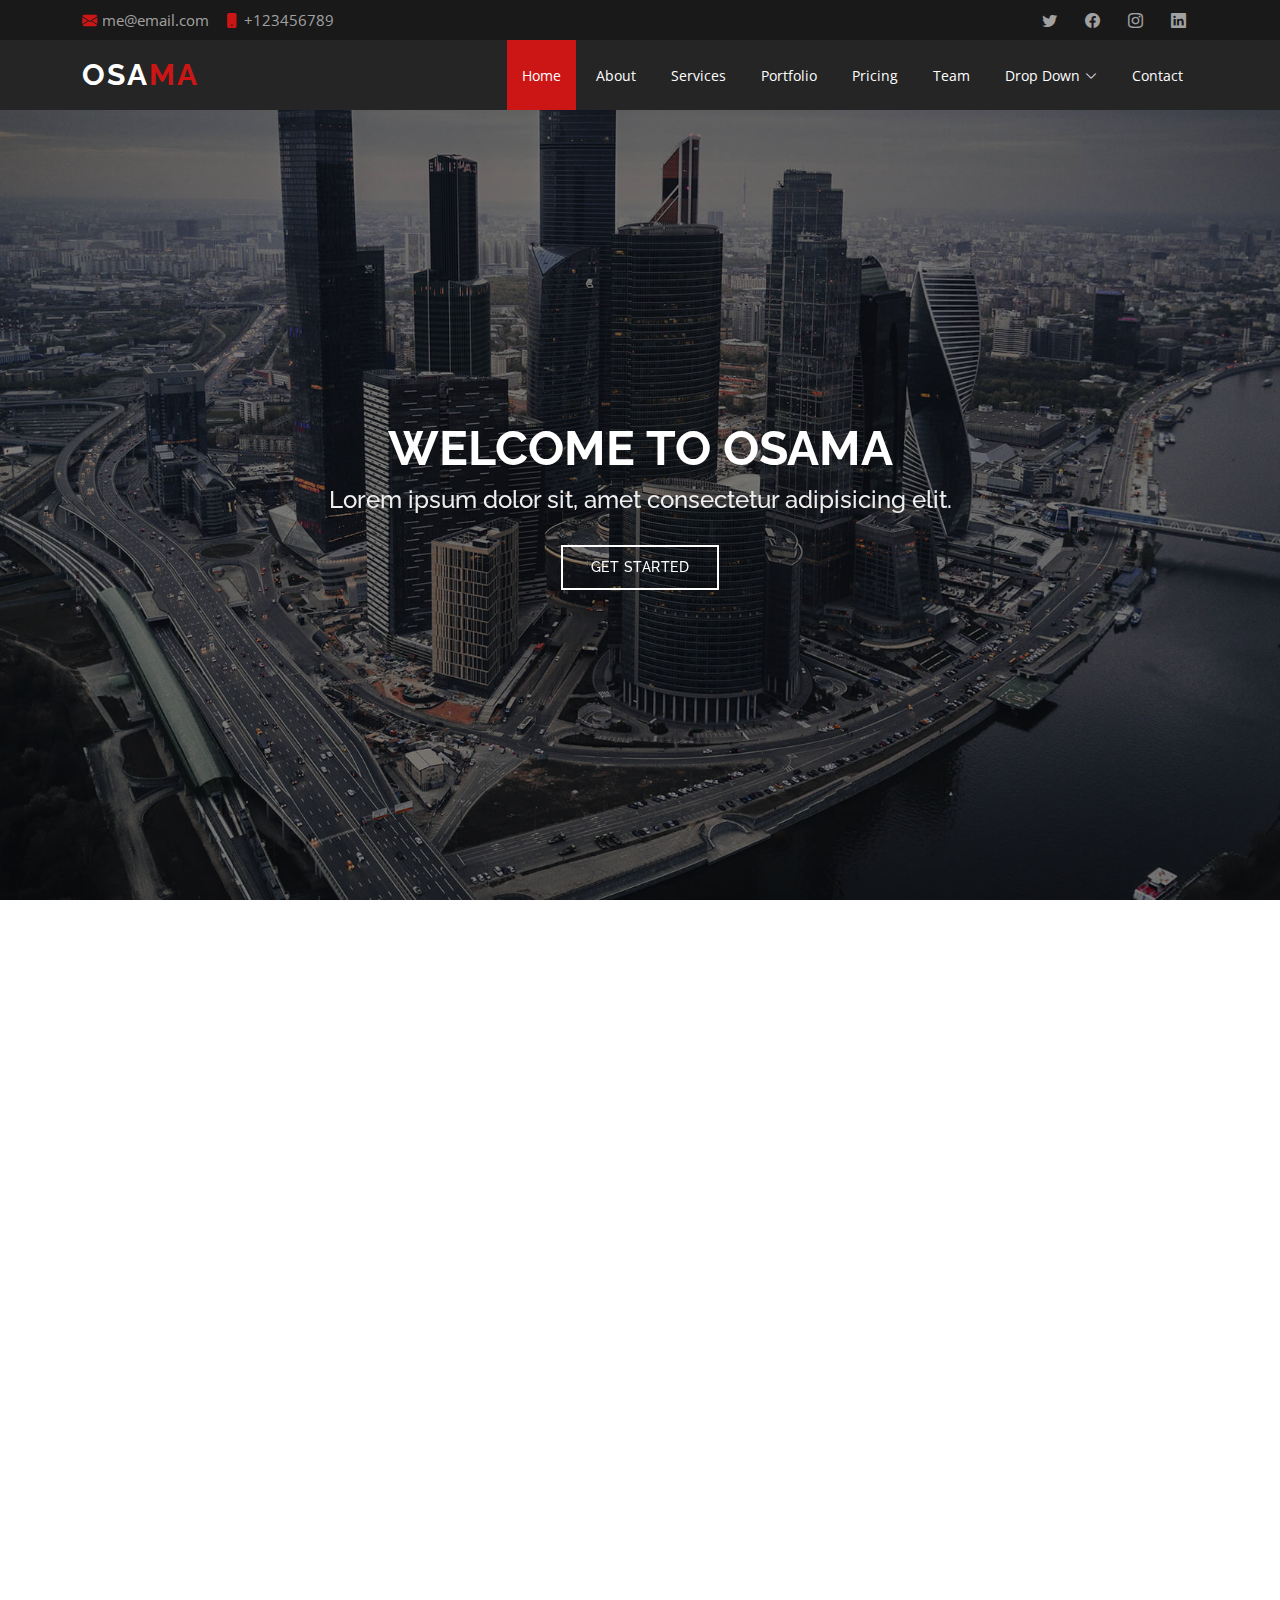
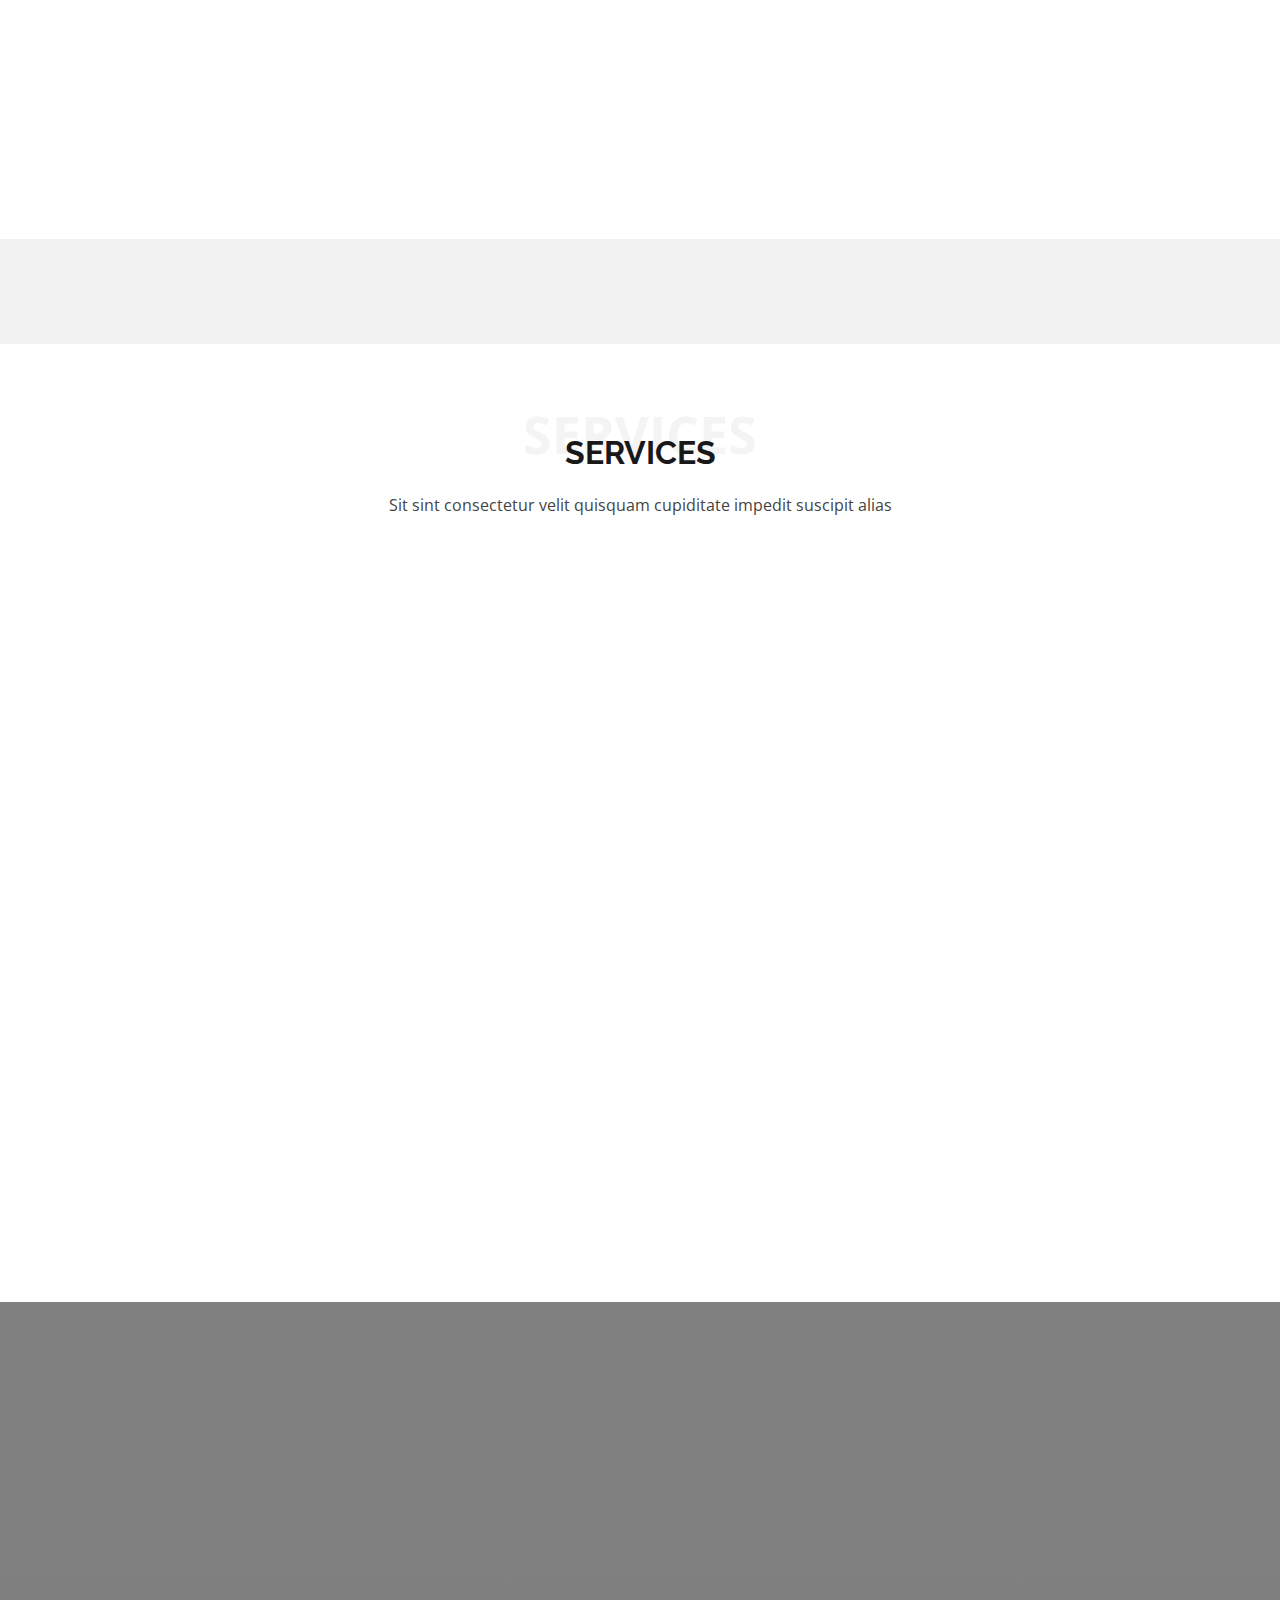
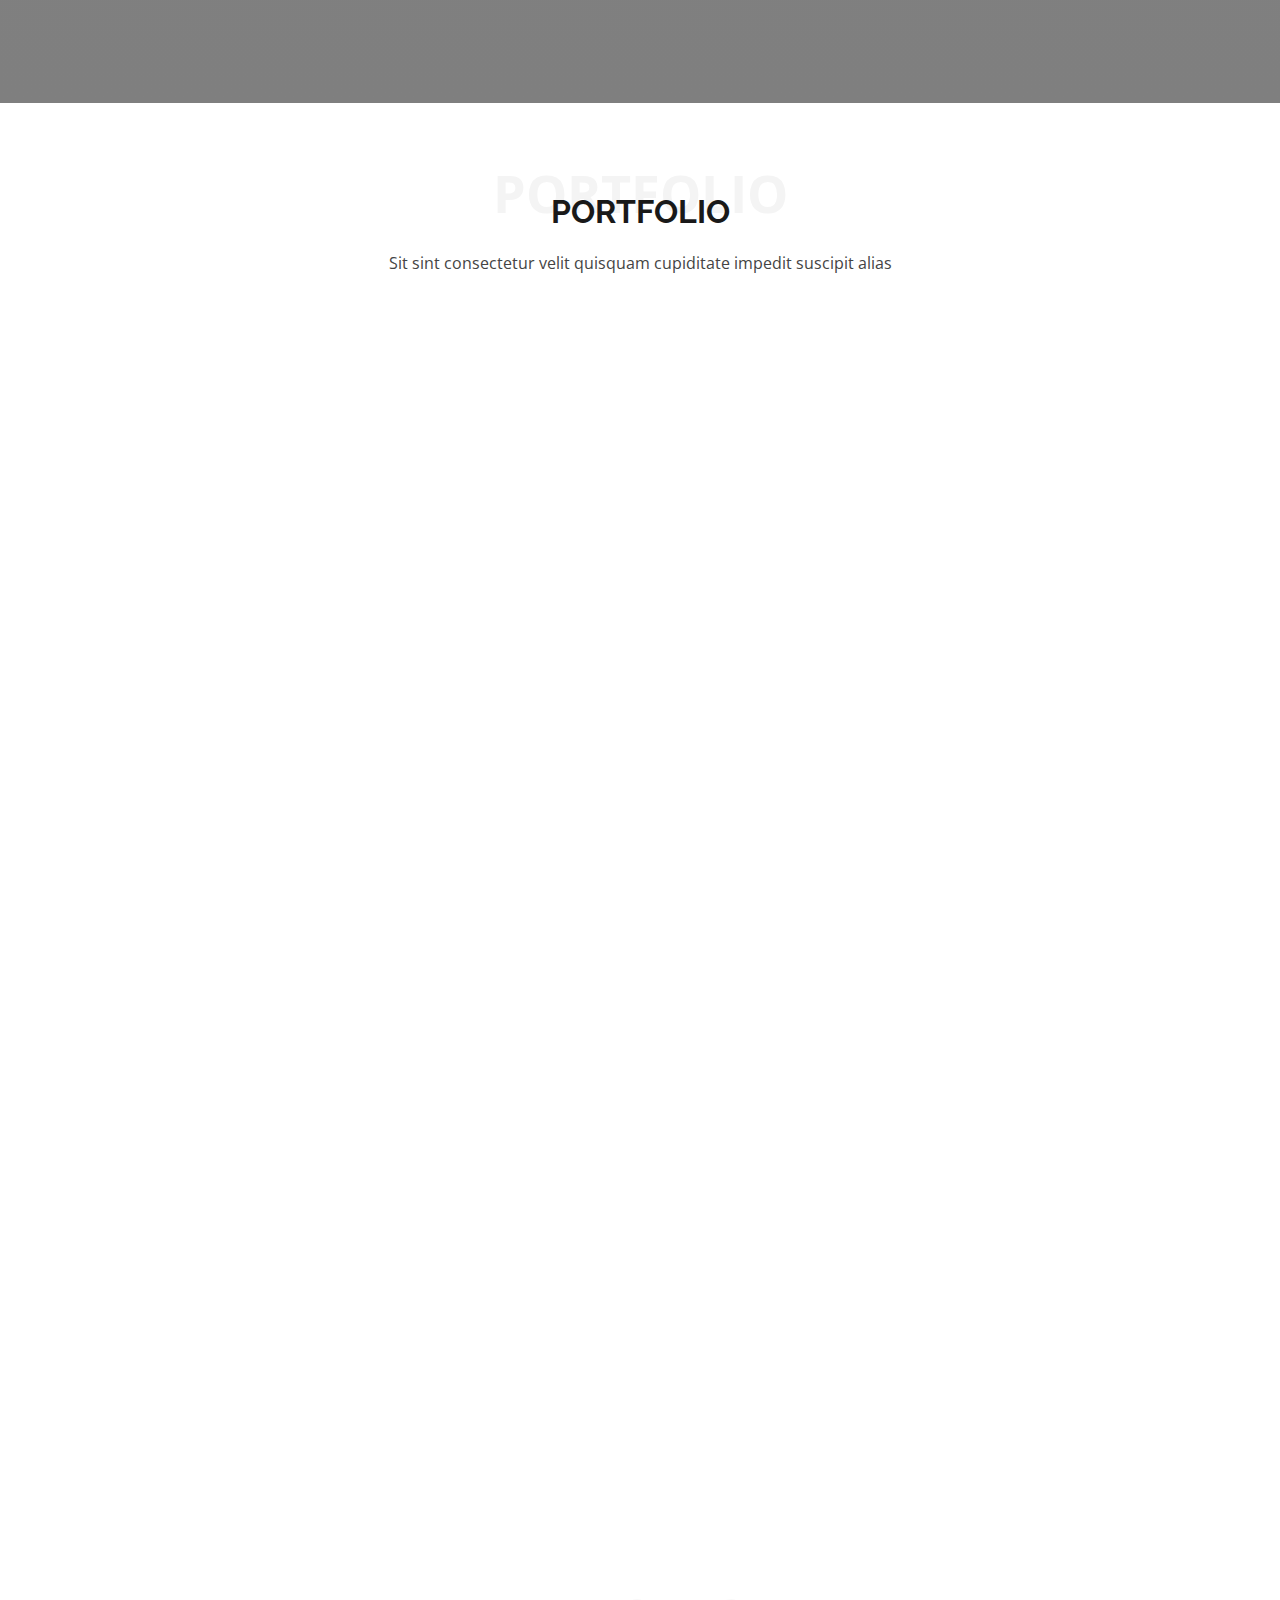
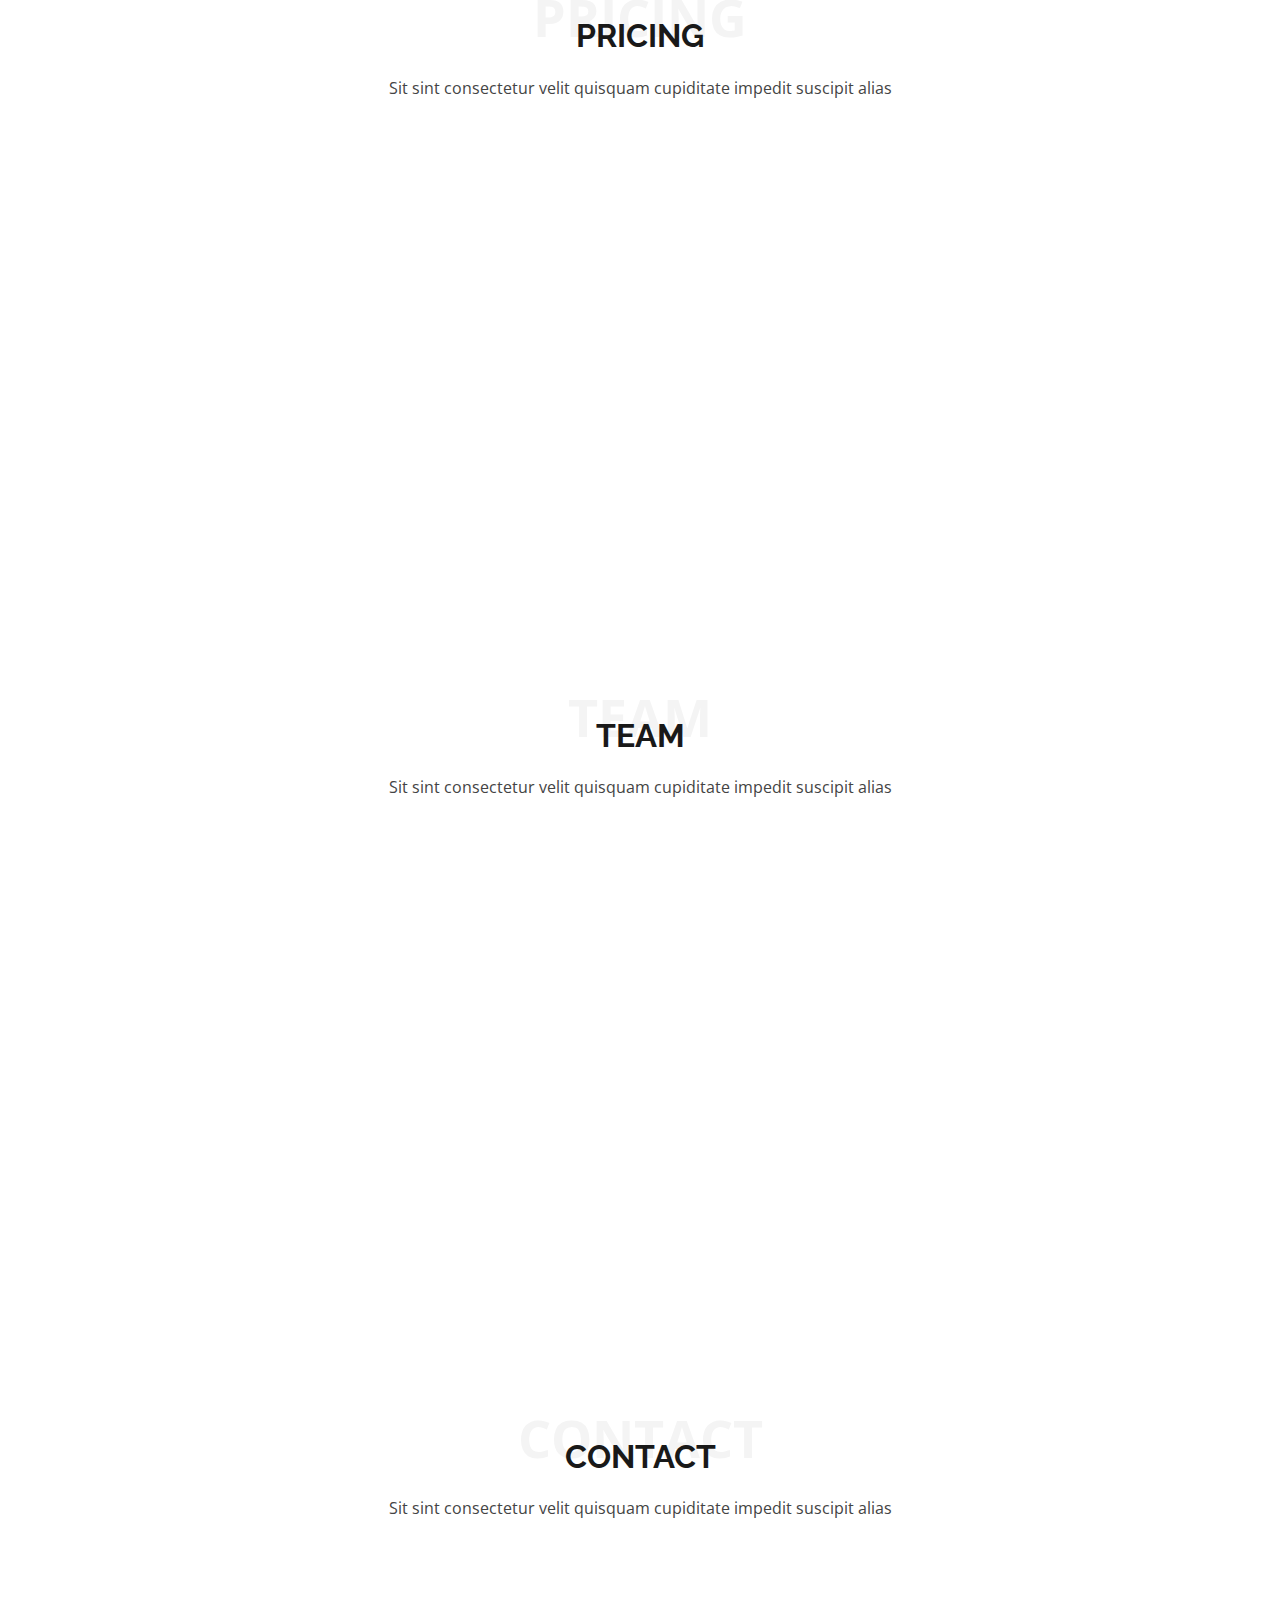
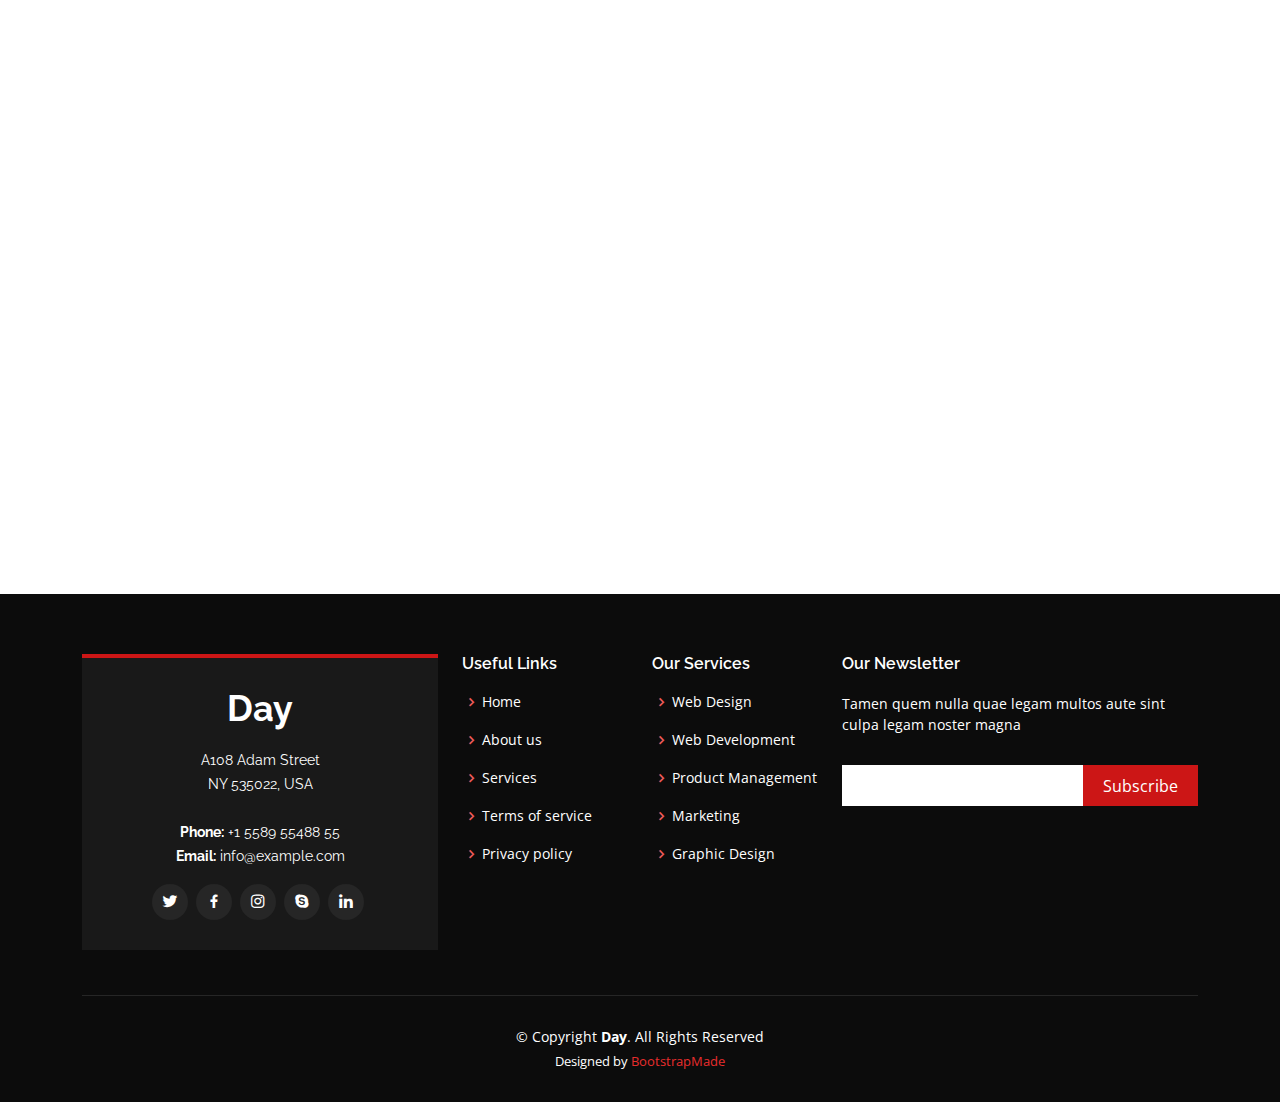
==== index.html @ efd3462b "test" ====
<!DOCTYPE html>
<html lang="en">

<head>
  <meta charset="utf-8">
  <meta content="width=device-width, initial-scale=1.0" name="viewport">

  <title>Day Bootstrap Template - Index</title>
  <meta content="" name="description">
  <meta content="" name="keywords">

  <!-- Favicons -->
  <link href="assets/img/favicon.png" rel="icon">
  <link href="assets/img/apple-touch-icon.png" rel="apple-touch-icon">

  <!-- Google Fonts -->
  <link href="https://fonts.googleapis.com/css?family=Open+Sans:300,300i,400,400i,600,600i,700,700i|Raleway:300,300i,400,400i,500,500i,600,600i,700,700i|Poppins:300,300i,400,400i,500,500i,600,600i,700,700i" rel="stylesheet">

  <!-- Vendor CSS Files -->
  <link href="assets/vendor/aos/aos.css" rel="stylesheet">
  <link href="assets/vendor/bootstrap/css/bootstrap.min.css" rel="stylesheet">
  <link href="assets/vendor/bootstrap-icons/bootstrap-icons.css" rel="stylesheet">
  <link href="assets/vendor/boxicons/css/boxicons.min.css" rel="stylesheet">
  <link href="assets/vendor/glightbox/css/glightbox.min.css" rel="stylesheet">
  <link href="assets/vendor/swiper/swiper-bundle.min.css" rel="stylesheet">

  <!-- Template Main CSS File -->
  <link href="assets/css/style.css" rel="stylesheet">

  <!-- =======================================================
  * Template Name: Day - v4.7.0
  * Template URL: https://bootstrapmade.com/day-multipurpose-html-template-for-free/
  * Author: BootstrapMade.com
  * License: https://bootstrapmade.com/license/
  ======================================================== -->
</head>

<body>

  <!-- ======= Top Bar ======= -->
  <section id="topbar" class="d-flex align-items-center">
    <div class="container d-flex justify-content-center justify-content-md-between">
      <div class="contact-info d-flex align-items-center">
        <i class="bi bi-envelope-fill"></i><a href="mailto:contact@example.com">me@email.com</a>
        <i class="bi bi-phone-fill phone-icon"></i> +123456789
      </div>
      <div class="social-links d-none d-md-block">
        <a href="#" class="twitter"><i class="bi bi-twitter"></i></a>
        <a href="#" class="facebook"><i class="bi bi-facebook"></i></a>
        <a href="#" class="instagram"><i class="bi bi-instagram"></i></a>
        <a href="#" class="linkedin"><i class="bi bi-linkedin"></i></i></a>
      </div>
    </div>
  </section>

  <!-- ======= Header ======= -->
  <header id="header" class="d-flex align-items-center">
    <div class="container d-flex align-items-center justify-content-between">

      <h1 class="logo"><a href="index.html">osa<span>ma</span></a></h1>
      <!-- Uncomment below if you prefer to use an image logo -->
      <!-- <a href="index.html" class="logo"><img src="assets/img/logo.png" alt="" class="img-fluid"></a>-->

      <nav id="navbar" class="navbar">
        <ul>
          <li><a class="nav-link scrollto active" href="#hero">Home</a></li>
          <li><a class="nav-link scrollto" href="#about">About</a></li>
          <li><a class="nav-link scrollto" href="#services">Services</a></li>
          <li><a class="nav-link scrollto " href="#portfolio">Portfolio</a></li>
          <li><a class="nav-link scrollto" href="#pricing">Pricing</a></li>
          <li><a class="nav-link scrollto" href="#team">Team</a></li>
          <li class="dropdown"><a href="#"><span>Drop Down</span> <i class="bi bi-chevron-down"></i></a>
            <ul>
              <li><a href="#">Drop Down 1</a></li>
              <li class="dropdown"><a href="#"><span>Deep Drop Down</span> <i class="bi bi-chevron-right"></i></a>
                <ul>
                  <li><a href="#">Deep Drop Down 1</a></li>
                  <li><a href="#">Deep Drop Down 2</a></li>
                  <li><a href="#">Deep Drop Down 3</a></li>
                  <li><a href="#">Deep Drop Down 4</a></li>
                  <li><a href="#">Deep Drop Down 5</a></li>
                </ul>
              </li>
              <li><a href="#">Drop Down 2</a></li>
              <li><a href="#">Drop Down 3</a></li>
              <li><a href="#">Drop Down 4</a></li>
            </ul>
          </li>
          <li><a class="nav-link scrollto" href="#contact">Contact</a></li>
        </ul>
        <i class="bi bi-list mobile-nav-toggle"></i>
      </nav><!-- .navbar -->

    </div>
  </header><!-- End Header -->

  <!-- ======= Hero Section ======= -->
  <section id="hero" class="d-flex align-items-center">
    <div class="container position-relative hero-intro" data-aos="fade-up" data-aos-delay="500">
      <h1><span>Welcome</span> to osama</h1>
      <h2>Lorem ipsum dolor sit, amet consectetur adipisicing elit.</h2>
      <a href="#about" class="btn-get-started scrollto">Get Started</a>
    </div>
  </section><!-- End Hero -->

  <main id="main">

    <!-- ======= About Section ======= -->
    <section id="about" class="about">
      <div class="container">

        <div class="row">
          <div class="col-lg-6 order-1 order-lg-2" data-aos="fade-left">
          <img src="assets/img/about.jpg" class="img-fluid" alt="">
            
          </div>
          <div class="col-lg-6 pt-4 pt-lg-0 order-2 order-lg-1 content" data-aos="fade-right">
            <h1>about us</h1>
            <h3>Voluptatem dignissimos provident quasi corporis voluptates sit assumenda.</h3>
            <p class="fst-italic">
              Lorem ipsum dolor sit amet, consectetur adipiscing elit, sed do eiusmod tempor incididunt ut labore et dolore
              magna aliqua.
            </p>
            <ul>
              <li><i class="bi bi-check-circle"></i> Ullamco laboris nisi ut aliquip ex ea commodo consequat.</li>
              <li><i class="bi bi-check-circle"></i> Duis aute irure dolor in reprehenderit in voluptate velit.</li>
              <li><i class="bi bi-check-circle"></i> Ullamco laboris nisi ut aliquip ex ea commodo consequat. Duis aute irure dolor in reprehenderit in voluptate trideta storacalaperda mastiro dolore eu fugiat nulla pariatur.</li>
            </ul>
            <p>
              Ullamco laboris nisi ut aliquip ex ea commodo consequat. Duis aute irure dolor in reprehenderit in voluptate
              velit esse cillum dolore eu fugiat nulla pariatur. Excepteur sint occaecat cupidatat non proident, sunt in
              culpa qui officia deserunt mollit anim id est laborum
            </p>
          </div>
        </div>

      </div>
    </section>
    <!-- End About Section -->

    <!-- ======= Why Us Section ======= -->
    <section id="why-us" class="why-us">
      <div class="container">

        <div class="row">

          <div class="col-lg-4" data-aos="fade-up">
            <div class="box">
              <span>01</span>
              <h4>Lorem Ipsum</h4>
              <p>Ulamco laboris nisi ut aliquip ex ea commodo consequat. Et consectetur ducimus vero placeat</p>
            </div>
          </div>

          <div class="col-lg-4 mt-4 mt-lg-0" data-aos="fade-up" data-aos-delay="150">
            <div class="box">
              <span>02</span>
              <h4>Repellat Nihil</h4>
              <p>Dolorem est fugiat occaecati voluptate velit esse. Dicta veritatis dolor quod et vel dire leno para dest</p>
            </div>
          </div>

          <div class="col-lg-4 mt-4 mt-lg-0" data-aos="fade-up" data-aos-delay="300">
            <div class="box">
              <span>03</span>
              <h4> Ad ad velit qui</h4>
              <p>Molestiae officiis omnis illo asperiores. Aut doloribus vitae sunt debitis quo vel nam quis</p>
            </div>
          </div>

        </div>

      </div>
    </section><!-- End Why Us Section -->

    <!-- ======= Clients Section ======= -->
    <section id="clients" class="clients">
      <div class="container" data-aos="zoom-in">

        <div class="row d-flex align-items-center">

          <div class="col-lg-2 col-md-4 col-6">
            <img src="assets/img/clients/client-1.png" class="img-fluid" alt="">
          </div>

          <div class="col-lg-2 col-md-4 col-6">
            <img src="assets/img/clients/client-2.png" class="img-fluid" alt="">
          </div>

          <div class="col-lg-2 col-md-4 col-6">
            <img src="assets/img/clients/client-3.png" class="img-fluid" alt="">
          </div>

          <div class="col-lg-2 col-md-4 col-6">
            <img src="assets/img/clients/client-4.png" class="img-fluid" alt="">
          </div>

          <div class="col-lg-2 col-md-4 col-6">
            <img src="assets/img/clients/client-5.png" class="img-fluid" alt="">
          </div>

          <div class="col-lg-2 col-md-4 col-6">
            <img src="assets/img/clients/client-6.png" class="img-fluid" alt="">
          </div>

        </div>

      </div>
    </section><!-- End Clients Section -->

    <!-- ======= Services Section ======= -->
    <section id="services" class="services">
      <div class="container">

        <div class="section-title">
          <span>Services</span>
          <h2>Services</h2>
          <p>Sit sint consectetur velit quisquam cupiditate impedit suscipit alias</p>
        </div>

        <div class="row">
          <div class="col-lg-4 col-md-6 d-flex align-items-stretch" data-aos="fade-up">
            <div class="icon-box">
              <div class="icon"><i class="bx bxl-dribbble"></i></div>
              <h4><a href="">Lorem Ipsum</a></h4>
              <p>Voluptatum deleniti atque corrupti quos dolores et quas molestias excepturi</p>
            </div>
          </div>

          <div class="col-lg-4 col-md-6 d-flex align-items-stretch mt-4 mt-md-0" data-aos="fade-up" data-aos-delay="150">
            <div class="icon-box">
              <div class="icon"><i class="bx bx-file"></i></div>
              <h4><a href="">Sed ut perspiciatis</a></h4>
              <p>Duis aute irure dolor in reprehenderit in voluptate velit esse cillum dolore</p>
            </div>
          </div>

          <div class="col-lg-4 col-md-6 d-flex align-items-stretch mt-4 mt-lg-0" data-aos="fade-up" data-aos-delay="300">
            <div class="icon-box">
              <div class="icon"><i class="bx bx-tachometer"></i></div>
              <h4><a href="">Magni Dolores</a></h4>
              <p>Excepteur sint occaecat cupidatat non proident, sunt in culpa qui officia</p>
            </div>
          </div>

          <div class="col-lg-4 col-md-6 d-flex align-items-stretch mt-4" data-aos="fade-up" data-aos-delay="450">
            <div class="icon-box">
              <div class="icon"><i class="bx bx-world"></i></div>
              <h4><a href="">Nemo Enim</a></h4>
              <p>At vero eos et accusamus et iusto odio dignissimos ducimus qui blanditiis</p>
            </div>
          </div>

          <div class="col-lg-4 col-md-6 d-flex align-items-stretch mt-4" data-aos="fade-up" data-aos-delay="600">
            <div class="icon-box">
              <div class="icon"><i class="bx bx-slideshow"></i></div>
              <h4><a href="">Dele cardo</a></h4>
              <p>Quis consequatur saepe eligendi voluptatem consequatur dolor consequuntur</p>
            </div>
          </div>

          <div class="col-lg-4 col-md-6 d-flex align-items-stretch mt-4" data-aos="fade-up" data-aos-delay="750">
            <div class="icon-box">
              <div class="icon"><i class="bx bx-arch"></i></div>
              <h4><a href="">Divera don</a></h4>
              <p>Modi nostrum vel laborum. Porro fugit error sit minus sapiente sit aspernatur</p>
            </div>
          </div>

        </div>

      </div>
    </section><!-- End Services Section -->

    <!-- ======= Cta Section ======= -->
    <section id="cta" class="cta">
      <div class="container" data-aos="zoom-in">

        <div class="text-center">
          <h3>Call To Action</h3>
          <p> Duis aute irure dolor in reprehenderit in voluptate velit esse cillum dolore eu fugiat nulla pariatur. Excepteur sint occaecat cupidatat non proident, sunt in culpa qui officia deserunt mollit anim id est laborum.</p>
          <a class="cta-btn" href="#">Call To Action</a>
        </div>

      </div>
    </section><!-- End Cta Section -->

    <!-- ======= Portfolio Section ======= -->
    <section id="portfolio" class="portfolio">
      <div class="container">

        <div class="section-title">
          <span>Portfolio</span>
          <h2>Portfolio</h2>
          <p>Sit sint consectetur velit quisquam cupiditate impedit suscipit alias</p>
        </div>

        <div class="row" data-aos="fade-up">
          <div class="col-lg-12 d-flex justify-content-center">
            <ul id="portfolio-flters">
              <li data-filter="*" class="filter-active">All</li>
              <li data-filter=".filter-app">App</li>
              <li data-filter=".filter-card">Card</li>
              <li data-filter=".filter-web">Web</li>
            </ul>
          </div>
        </div>

        <div class="row portfolio-container" data-aos="fade-up" data-aos-delay="150">

          <div class="col-lg-4 col-md-6 portfolio-item filter-app">
            <img src="assets/img/portfolio/portfolio-1.jpg" class="img-fluid" alt="">
            <div class="portfolio-info">
              <h4>App 1</h4>
              <p>App</p>
              <a href="assets/img/portfolio/portfolio-1.jpg" data-gallery="portfolioGallery" class="portfolio-lightbox preview-link" title="App 1"><i class="bx bx-plus"></i></a>
              <a href="portfolio-details.html" class="details-link" title="More Details"><i class="bx bx-link"></i></a>
            </div>
          </div>

          <div class="col-lg-4 col-md-6 portfolio-item filter-web">
            <img src="assets/img/portfolio/portfolio-2.jpg" class="img-fluid" alt="">
            <div class="portfolio-info">
              <h4>Web 3</h4>
              <p>Web</p>
              <a href="assets/img/portfolio/portfolio-2.jpg" data-gallery="portfolioGallery" class="portfolio-lightbox preview-link" title="Web 3"><i class="bx bx-plus"></i></a>
              <a href="portfolio-details.html" class="details-link" title="More Details"><i class="bx bx-link"></i></a>
            </div>
          </div>

          <div class="col-lg-4 col-md-6 portfolio-item filter-app">
            <img src="assets/img/portfolio/portfolio-3.jpg" class="img-fluid" alt="">
            <div class="portfolio-info">
              <h4>App 2</h4>
              <p>App</p>
              <a href="assets/img/portfolio/portfolio-3.jpg" data-gallery="portfolioGallery" class="portfolio-lightbox preview-link" title="App 2"><i class="bx bx-plus"></i></a>
              <a href="portfolio-details.html" class="details-link" title="More Details"><i class="bx bx-link"></i></a>
            </div>
          </div>

          <div class="col-lg-4 col-md-6 portfolio-item filter-card">
            <img src="assets/img/portfolio/portfolio-4.jpg" class="img-fluid" alt="">
            <div class="portfolio-info">
              <h4>Card 2</h4>
              <p>Card</p>
              <a href="assets/img/portfolio/portfolio-4.jpg" data-gallery="portfolioGallery" class="portfolio-lightbox preview-link" title="Card 2"><i class="bx bx-plus"></i></a>
              <a href="portfolio-details.html" class="details-link" title="More Details"><i class="bx bx-link"></i></a>
            </div>
          </div>

          <div class="col-lg-4 col-md-6 portfolio-item filter-web">
            <img src="assets/img/portfolio/portfolio-5.jpg" class="img-fluid" alt="">
            <div class="portfolio-info">
              <h4>Web 2</h4>
              <p>Web</p>
              <a href="assets/img/portfolio/portfolio-5.jpg" data-gallery="portfolioGallery" class="portfolio-lightbox preview-link" title="Web 2"><i class="bx bx-plus"></i></a>
              <a href="portfolio-details.html" class="details-link" title="More Details"><i class="bx bx-link"></i></a>
            </div>
          </div>

          <div class="col-lg-4 col-md-6 portfolio-item filter-app">
            <img src="assets/img/portfolio/portfolio-6.jpg" class="img-fluid" alt="">
            <div class="portfolio-info">
              <h4>App 3</h4>
              <p>App</p>
              <a href="assets/img/portfolio/portfolio-6.jpg" data-gallery="portfolioGallery" class="portfolio-lightbox preview-link" title="App 3"><i class="bx bx-plus"></i></a>
              <a href="portfolio-details.html" class="details-link" title="More Details"><i class="bx bx-link"></i></a>
            </div>
          </div>

          <div class="col-lg-4 col-md-6 portfolio-item filter-card">
            <img src="assets/img/portfolio/portfolio-7.jpg" class="img-fluid" alt="">
            <div class="portfolio-info">
              <h4>Card 1</h4>
              <p>Card</p>
              <a href="assets/img/portfolio/portfolio-7.jpg" data-gallery="portfolioGallery" class="portfolio-lightbox preview-link" title="Card 1"><i class="bx bx-plus"></i></a>
              <a href="portfolio-details.html" class="details-link" title="More Details"><i class="bx bx-link"></i></a>
            </div>
          </div>

          <div class="col-lg-4 col-md-6 portfolio-item filter-card">
            <img src="assets/img/portfolio/portfolio-8.jpg" class="img-fluid" alt="">
            <div class="portfolio-info">
              <h4>Card 3</h4>
              <p>Card</p>
              <a href="assets/img/portfolio/portfolio-8.jpg" data-gallery="portfolioGallery" class="portfolio-lightbox preview-link" title="Card 3"><i class="bx bx-plus"></i></a>
              <a href="portfolio-details.html" class="details-link" title="More Details"><i class="bx bx-link"></i></a>
            </div>
          </div>

          <div class="col-lg-4 col-md-6 portfolio-item filter-web">
            <img src="assets/img/portfolio/portfolio-9.jpg" class="img-fluid" alt="">
            <div class="portfolio-info">
              <h4>Web 3</h4>
              <p>Web</p>
              <a href="assets/img/portfolio/portfolio-9.jpg" data-gallery="portfolioGallery" class="portfolio-lightbox preview-link" title="Web 3"><i class="bx bx-plus"></i></a>
              <a href="portfolio-details.html" class="details-link" title="More Details"><i class="bx bx-link"></i></a>
            </div>
          </div>

        </div>

      </div>
    </section><!-- End Portfolio Section -->

    <!-- ======= Pricing Section ======= -->
    <section id="pricing" class="pricing">
      <div class="container">

        <div class="section-title">
          <span>Pricing</span>
          <h2>Pricing</h2>
          <p>Sit sint consectetur velit quisquam cupiditate impedit suscipit alias</p>
        </div>

        <div class="row">

          <div class="col-lg-4 col-md-6" data-aos="zoom-in" data-aos-delay="150">
            <div class="box">
              <h3>Free</h3>
              <h4><sup>$</sup>0<span> / month</span></h4>
              <ul>
                <li>Aida dere</li>
                <li>Nec feugiat nisl</li>
                <li>Nulla at volutpat dola</li>
                <li class="na">Pharetra massa</li>
                <li class="na">Massa ultricies mi</li>
              </ul>
              <div class="btn-wrap">
                <a href="#" class="btn-buy">Buy Now</a>
              </div>
            </div>
          </div>

          <div class="col-lg-4 col-md-6 mt-4 mt-md-0" data-aos="zoom-in">
            <div class="box featured">
              <h3>Business</h3>
              <h4><sup>$</sup>19<span> / month</span></h4>
              <ul>
                <li>Aida dere</li>
                <li>Nec feugiat nisl</li>
                <li>Nulla at volutpat dola</li>
                <li>Pharetra massa</li>
                <li class="na">Massa ultricies mi</li>
              </ul>
              <div class="btn-wrap">
                <a href="#" class="btn-buy">Buy Now</a>
              </div>
            </div>
          </div>

          <div class="col-lg-4 col-md-6 mt-4 mt-lg-0" data-aos="zoom-in" data-aos-delay="150">
            <div class="box">
              <h3>Developer</h3>
              <h4><sup>$</sup>29<span> / month</span></h4>
              <ul>
                <li>Aida dere</li>
                <li>Nec feugiat nisl</li>
                <li>Nulla at volutpat dola</li>
                <li>Pharetra massa</li>
                <li>Massa ultricies mi</li>
              </ul>
              <div class="btn-wrap">
                <a href="#" class="btn-buy">Buy Now</a>
              </div>
            </div>
          </div>

        </div>

      </div>
    </section><!-- End Pricing Section -->

    <!-- ======= Team Section ======= -->
    <section id="team" class="team">
      <div class="container">

        <div class="section-title">
          <span>Team</span>
          <h2>Team</h2>
          <p>Sit sint consectetur velit quisquam cupiditate impedit suscipit alias</p>
        </div>

        <div class="row">
          <div class="col-lg-4 col-md-6 d-flex align-items-stretch" data-aos="zoom-in">
            <div class="member">
              <img src="assets/img/team/team-1.jpg" alt="">
              <h4>Walter White</h4>
              <span>Chief Executive Officer</span>
              <p>
                Magni qui quod omnis unde et eos fuga et exercitationem. Odio veritatis perspiciatis quaerat qui aut aut aut
              </p>
              <div class="social">
                <a href=""><i class="bi bi-twitter"></i></a>
                <a href=""><i class="bi bi-facebook"></i></a>
                <a href=""><i class="bi bi-instagram"></i></a>
                <a href=""><i class="bi bi-linkedin"></i></a>
              </div>
            </div>
          </div>

          <div class="col-lg-4 col-md-6 d-flex align-items-stretch" data-aos="zoom-in">
            <div class="member">
              <img src="assets/img/team/team-2.jpg" alt="">
              <h4>Sarah Jhinson</h4>
              <span>Product Manager</span>
              <p>
                Repellat fugiat adipisci nemo illum nesciunt voluptas repellendus. In architecto rerum rerum temporibus
              </p>
              <div class="social">
                <a href=""><i class="bi bi-twitter"></i></a>
                <a href=""><i class="bi bi-facebook"></i></a>
                <a href=""><i class="bi bi-instagram"></i></a>
                <a href=""><i class="bi bi-linkedin"></i></a>
              </div>
            </div>
          </div>

          <div class="col-lg-4 col-md-6 d-flex align-items-stretch" data-aos="zoom-in">
            <div class="member">
              <img src="assets/img/team/team-3.jpg" alt="">
              <h4>William Anderson</h4>
              <span>CTO</span>
              <p>
                Voluptas necessitatibus occaecati quia. Earum totam consequuntur qui porro et laborum toro des clara
              </p>
              <div class="social">
                <a href=""><i class="bi bi-twitter"></i></a>
                <a href=""><i class="bi bi-facebook"></i></a>
                <a href=""><i class="bi bi-instagram"></i></a>
                <a href=""><i class="bi bi-linkedin"></i></a>
              </div>
            </div>
          </div>

        </div>

      </div>
    </section><!-- End Team Section -->

    <!-- ======= Contact Section ======= -->
    <section id="contact" class="contact">
      <div class="container">

        <div class="section-title">
          <span>Contact</span>
          <h2>Contact</h2>
          <p>Sit sint consectetur velit quisquam cupiditate impedit suscipit alias</p>
        </div>

        <div class="row" data-aos="fade-up">
          <div class="col-lg-6">
            <div class="info-box mb-4">
              <i class="bx bx-map"></i>
              <h3>Our Address</h3>
              <p>A108 Adam Street, New York, NY 535022</p>
            </div>
          </div>

          <div class="col-lg-3 col-md-6">
            <div class="info-box  mb-4">
              <i class="bx bx-envelope"></i>
              <h3>Email Us</h3>
              <p>contact@example.com</p>
            </div>
          </div>

          <div class="col-lg-3 col-md-6">
            <div class="info-box  mb-4">
              <i class="bx bx-phone-call"></i>
              <h3>Call Us</h3>
              <p>+1 5589 55488 55</p>
            </div>
          </div>

        </div>

        <div class="row" data-aos="fade-up">

          <div class="col-lg-6 ">
            <iframe class="mb-4 mb-lg-0" src="https://www.google.com/maps/embed?pb=!1m14!1m8!1m3!1d12097.433213460943!2d-74.0062269!3d40.7101282!3m2!1i1024!2i768!4f13.1!3m3!1m2!1s0x0%3A0xb89d1fe6bc499443!2sDowntown+Conference+Center!5e0!3m2!1smk!2sbg!4v1539943755621" frameborder="0" style="border:0; width: 100%; height: 384px;" allowfullscreen></iframe>
          </div>

          <div class="col-lg-6">
            <form action="forms/contact.php" method="post" role="form" class="php-email-form">
              <div class="row">
                <div class="col-md-6 form-group">
                  <input type="text" name="name" class="form-control" id="name" placeholder="Your Name" required>
                </div>
                <div class="col-md-6 form-group mt-3 mt-md-0">
                  <input type="email" class="form-control" name="email" id="email" placeholder="Your Email" required>
                </div>
              </div>
              <div class="form-group mt-3">
                <input type="text" class="form-control" name="subject" id="subject" placeholder="Subject" required>
              </div>
              <div class="form-group mt-3">
                <textarea class="form-control" name="message" rows="5" placeholder="Message" required></textarea>
              </div>
              <div class="my-3">
                <div class="loading">Loading</div>
                <div class="error-message"></div>
                <div class="sent-message">Your message has been sent. Thank you!</div>
              </div>
              <div class="text-center"><button type="submit">Send Message</button></div>
            </form>
          </div>

        </div>

      </div>
    </section><!-- End Contact Section -->

  </main><!-- End #main -->

  <!-- ======= Footer ======= -->
  <footer id="footer">
    <div class="footer-top">
      <div class="container">
        <div class="row">

          <div class="col-lg-4 col-md-6">
            <div class="footer-info">
              <h3>Day</h3>
              <p>
                A108 Adam Street <br>
                NY 535022, USA<br><br>
                <strong>Phone:</strong> +1 5589 55488 55<br>
                <strong>Email:</strong> info@example.com<br>
              </p>
              <div class="social-links mt-3">
                <a href="#" class="twitter"><i class="bx bxl-twitter"></i></a>
                <a href="#" class="facebook"><i class="bx bxl-facebook"></i></a>
                <a href="#" class="instagram"><i class="bx bxl-instagram"></i></a>
                <a href="#" class="google-plus"><i class="bx bxl-skype"></i></a>
                <a href="#" class="linkedin"><i class="bx bxl-linkedin"></i></a>
              </div>
            </div>
          </div>

          <div class="col-lg-2 col-md-6 footer-links">
            <h4>Useful Links</h4>
            <ul>
              <li><i class="bx bx-chevron-right"></i> <a href="#">Home</a></li>
              <li><i class="bx bx-chevron-right"></i> <a href="#">About us</a></li>
              <li><i class="bx bx-chevron-right"></i> <a href="#">Services</a></li>
              <li><i class="bx bx-chevron-right"></i> <a href="#">Terms of service</a></li>
              <li><i class="bx bx-chevron-right"></i> <a href="#">Privacy policy</a></li>
            </ul>
          </div>

          <div class="col-lg-2 col-md-6 footer-links">
            <h4>Our Services</h4>
            <ul>
              <li><i class="bx bx-chevron-right"></i> <a href="#">Web Design</a></li>
              <li><i class="bx bx-chevron-right"></i> <a href="#">Web Development</a></li>
              <li><i class="bx bx-chevron-right"></i> <a href="#">Product Management</a></li>
              <li><i class="bx bx-chevron-right"></i> <a href="#">Marketing</a></li>
              <li><i class="bx bx-chevron-right"></i> <a href="#">Graphic Design</a></li>
            </ul>
          </div>

          <div class="col-lg-4 col-md-6 footer-newsletter">
            <h4>Our Newsletter</h4>
            <p>Tamen quem nulla quae legam multos aute sint culpa legam noster magna</p>
            <form action="" method="post">
              <input type="email" name="email"><input type="submit" value="Subscribe">
            </form>

          </div>

        </div>
      </div>
    </div>

    <div class="container">
      <div class="copyright">
        &copy; Copyright <strong><span>Day</span></strong>. All Rights Reserved
      </div>
      <div class="credits">
        <!-- All the links in the footer should remain intact. -->
        <!-- You can delete the links only if you purchased the pro version. -->
        <!-- Licensing information: https://bootstrapmade.com/license/ -->
        <!-- Purchase the pro version with working PHP/AJAX contact form: https://bootstrapmade.com/day-multipurpose-html-template-for-free/ -->
        Designed by <a href="https://bootstrapmade.com/">BootstrapMade</a>
      </div>
    </div>
  </footer><!-- End Footer -->

  <a href="#" class="back-to-top d-flex align-items-center justify-content-center"><i class="bi bi-arrow-up-short"></i></a>
  <div id="preloader"></div>

  <!-- Vendor JS Files -->
  <script src="assets/vendor/aos/aos.js"></script>
  <script src="assets/vendor/bootstrap/js/bootstrap.bundle.min.js"></script>
  <script src="assets/vendor/glightbox/js/glightbox.min.js"></script>
  <script src="assets/vendor/isotope-layout/isotope.pkgd.min.js"></script>
  <script src="assets/vendor/swiper/swiper-bundle.min.js"></script>
  <script src="assets/vendor/php-email-form/validate.js"></script>

  <!-- Template Main JS File -->
  <script src="assets/js/main.js"></script>

</body>

</html>
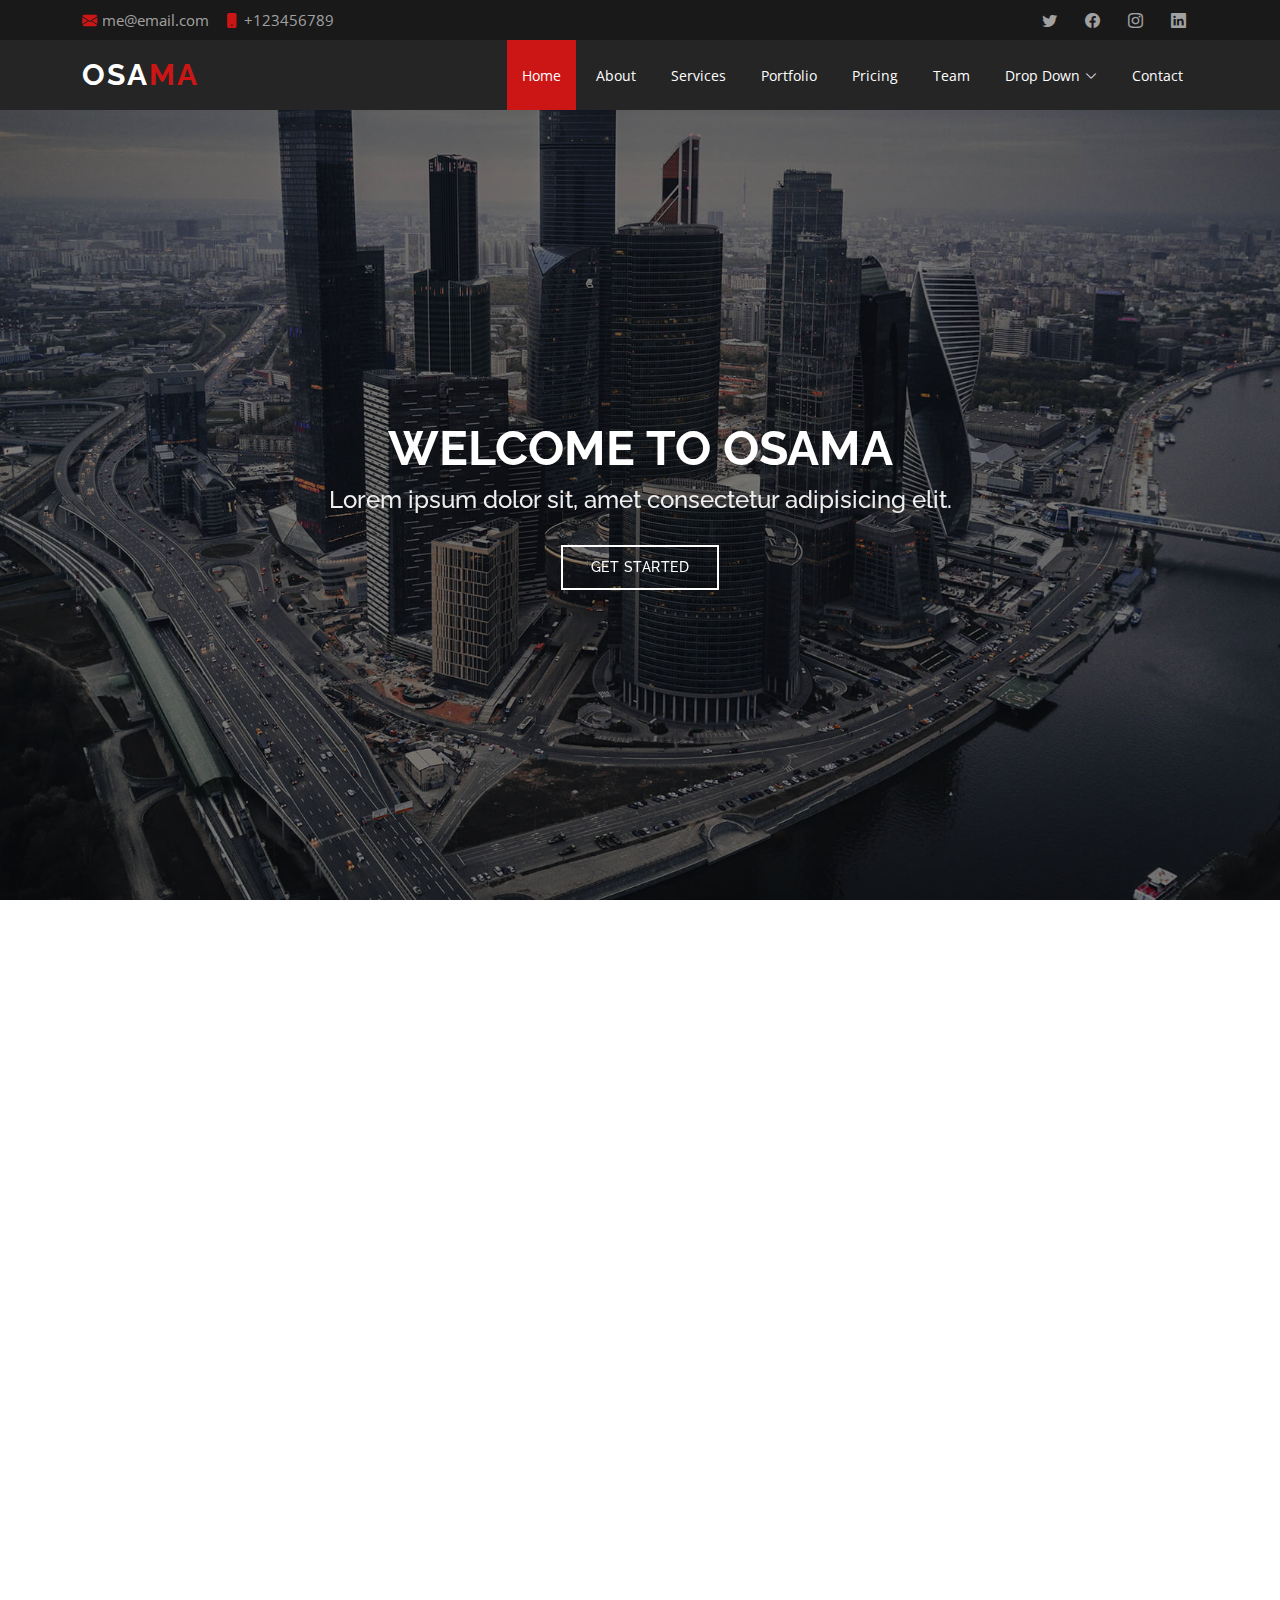
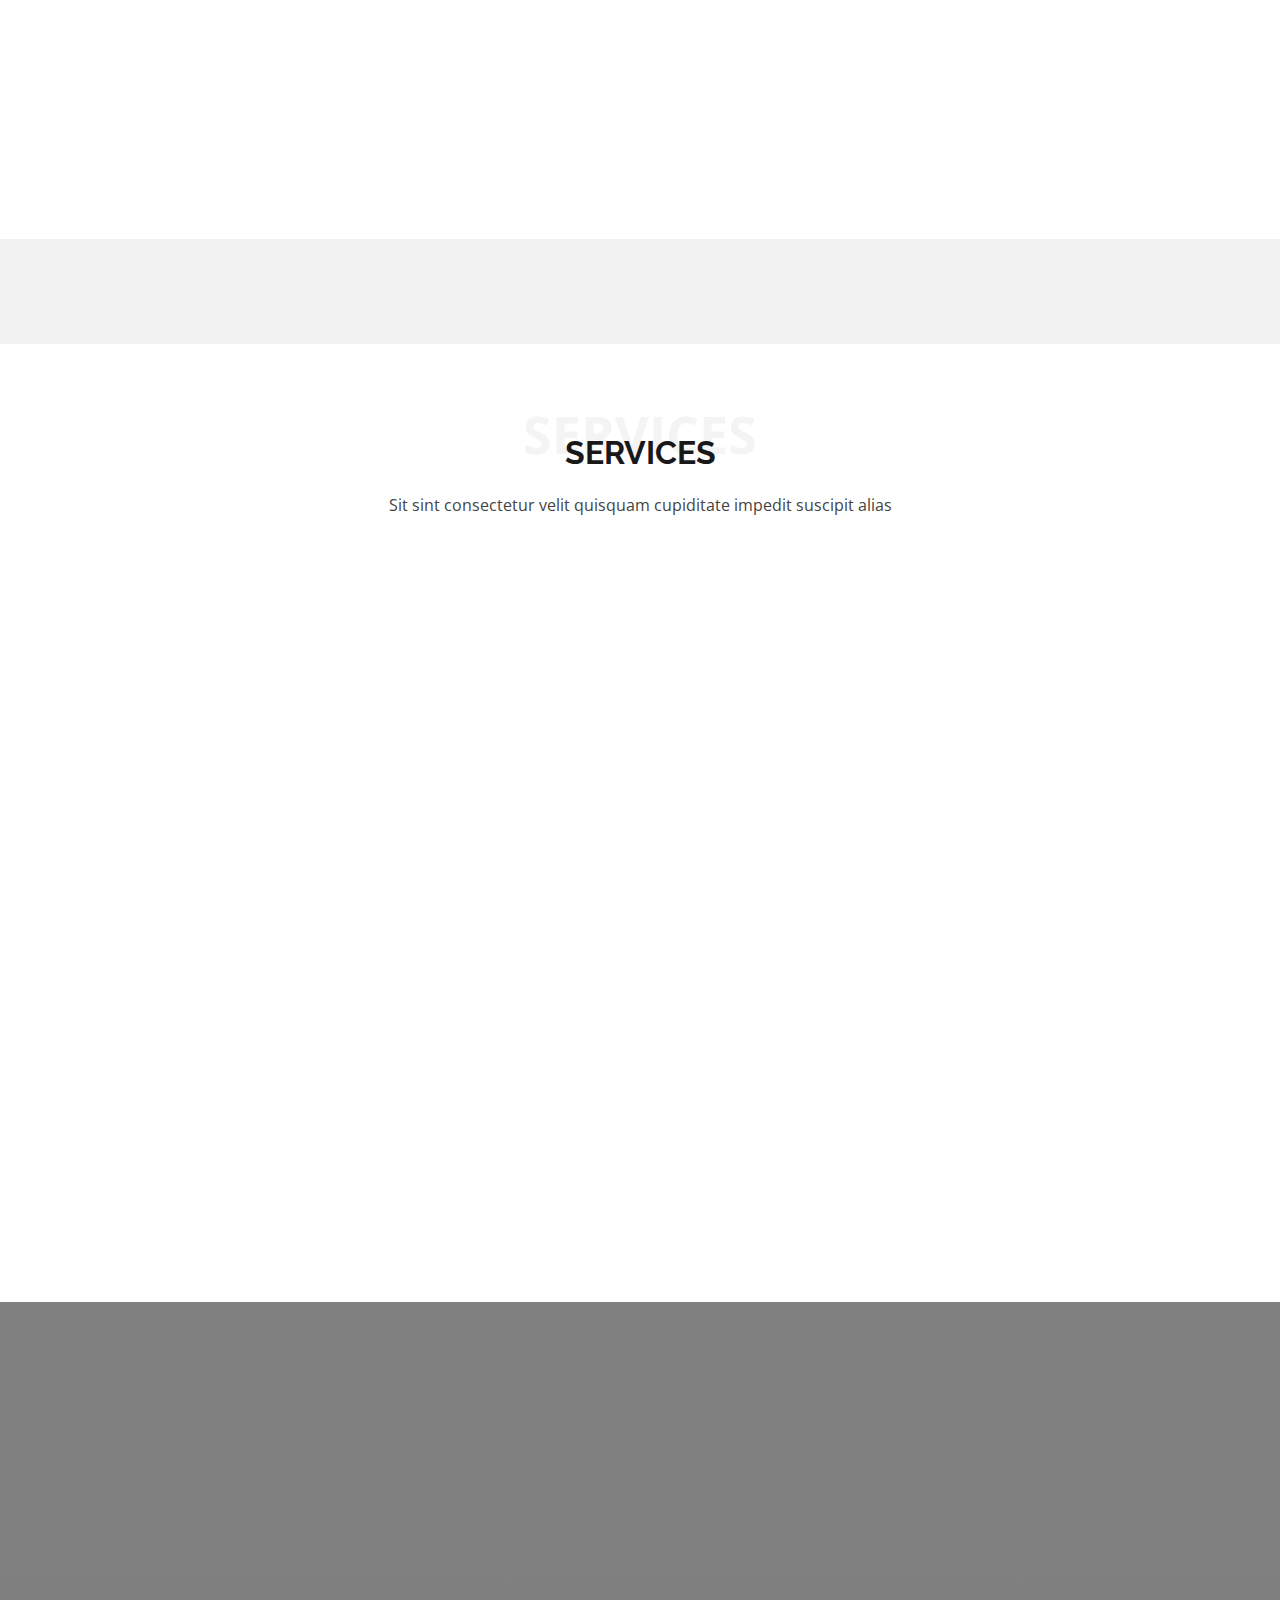
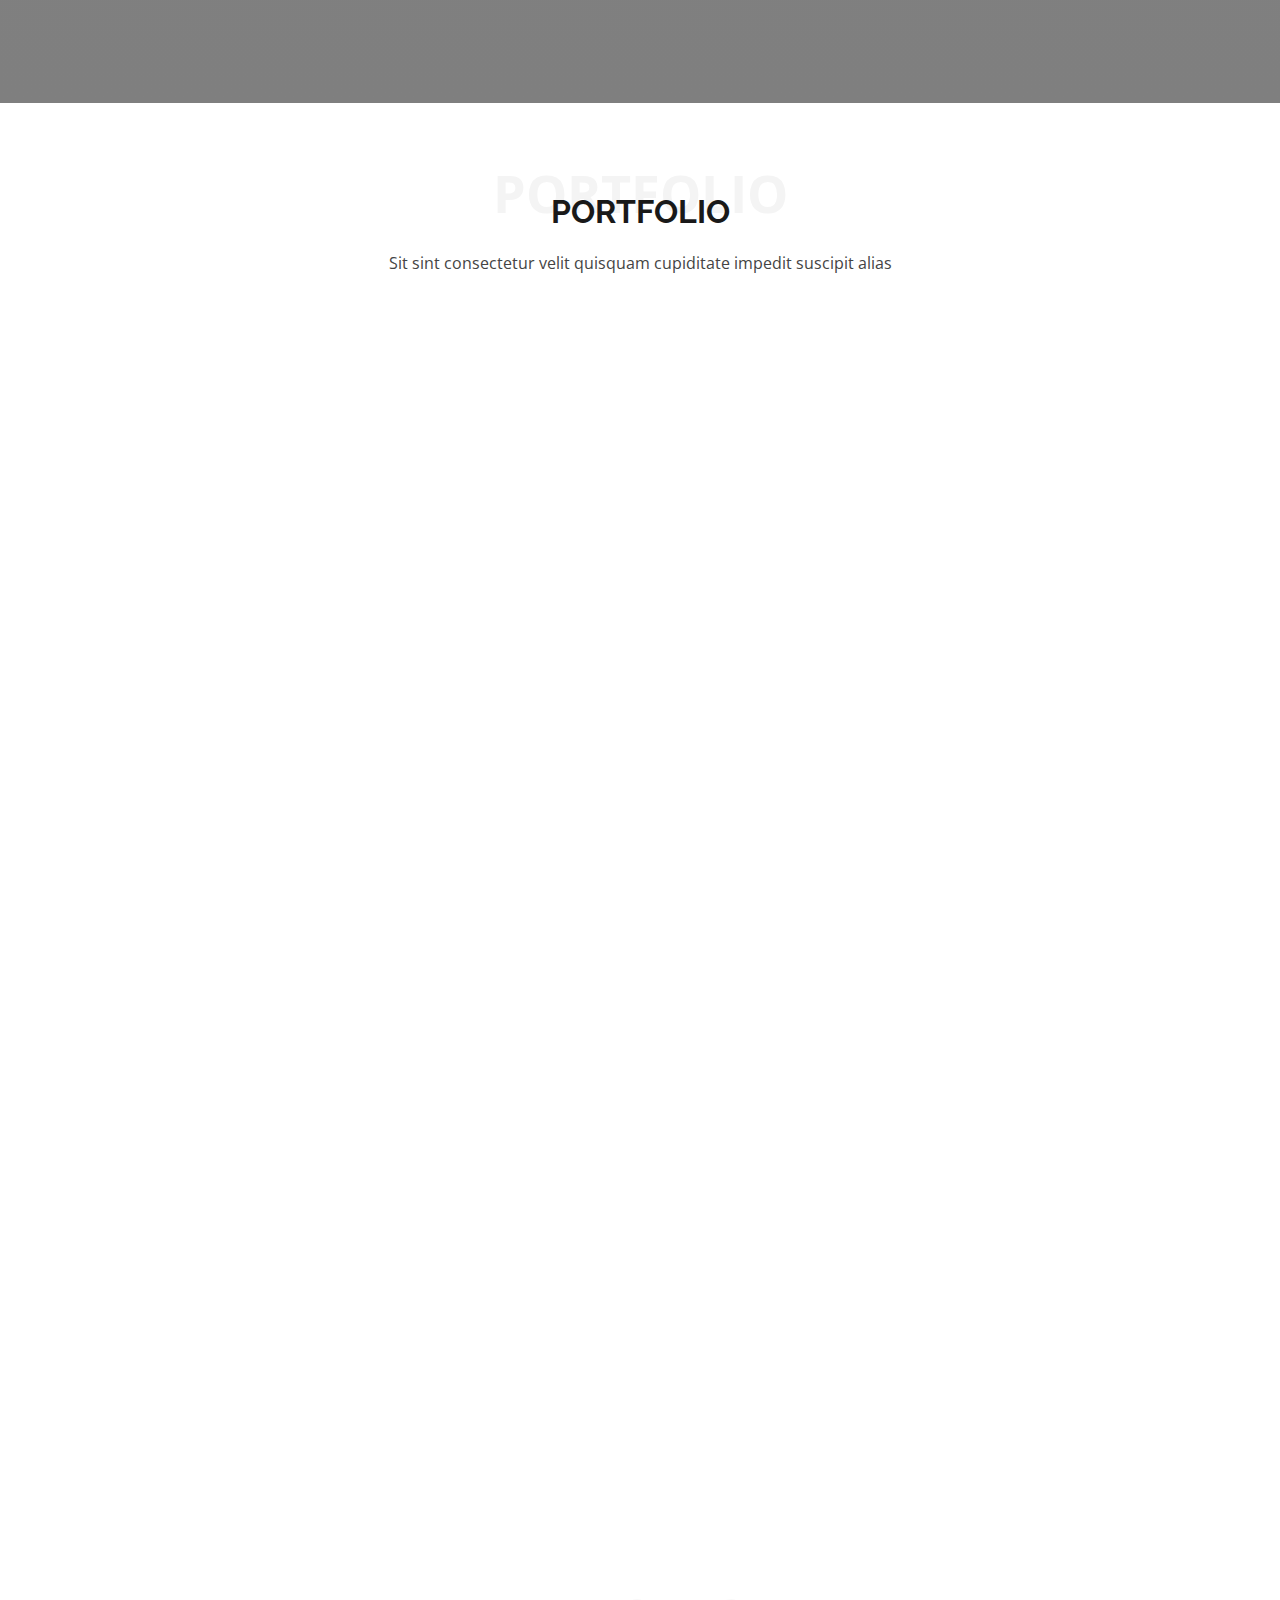
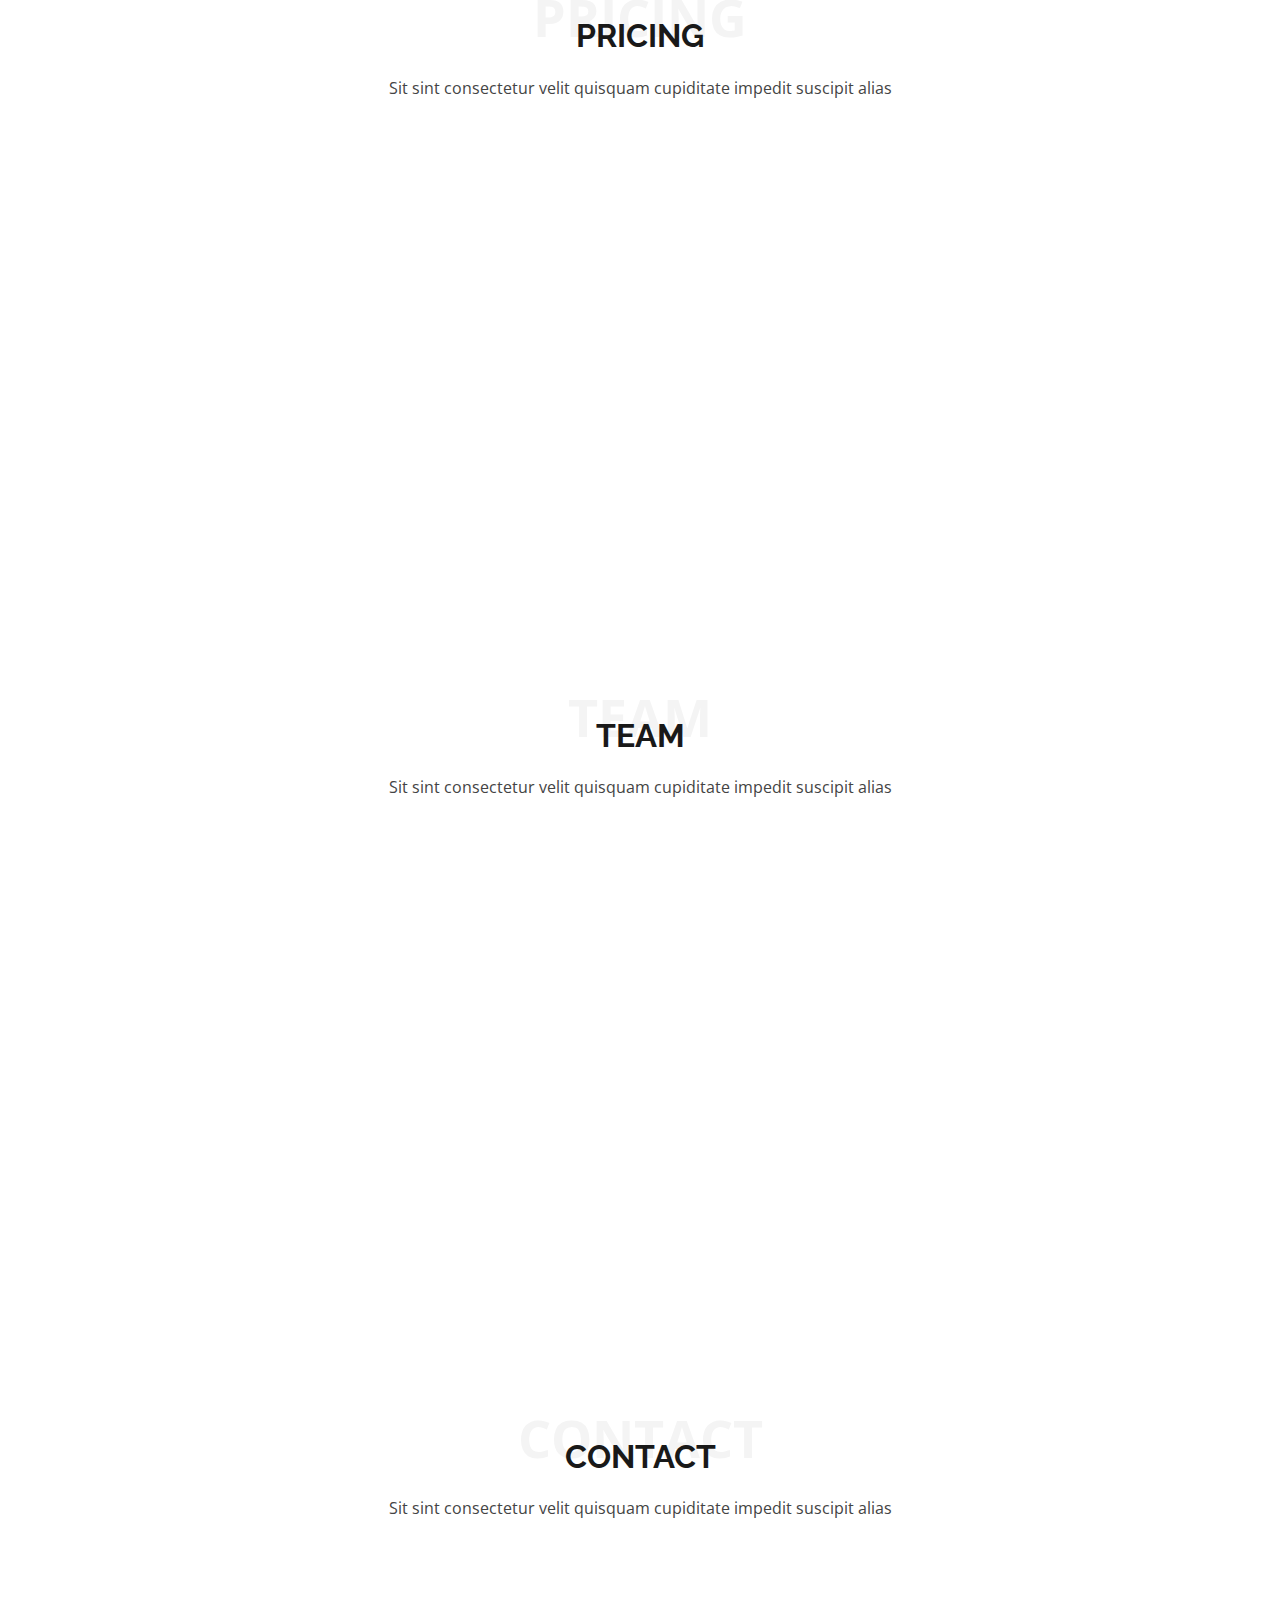
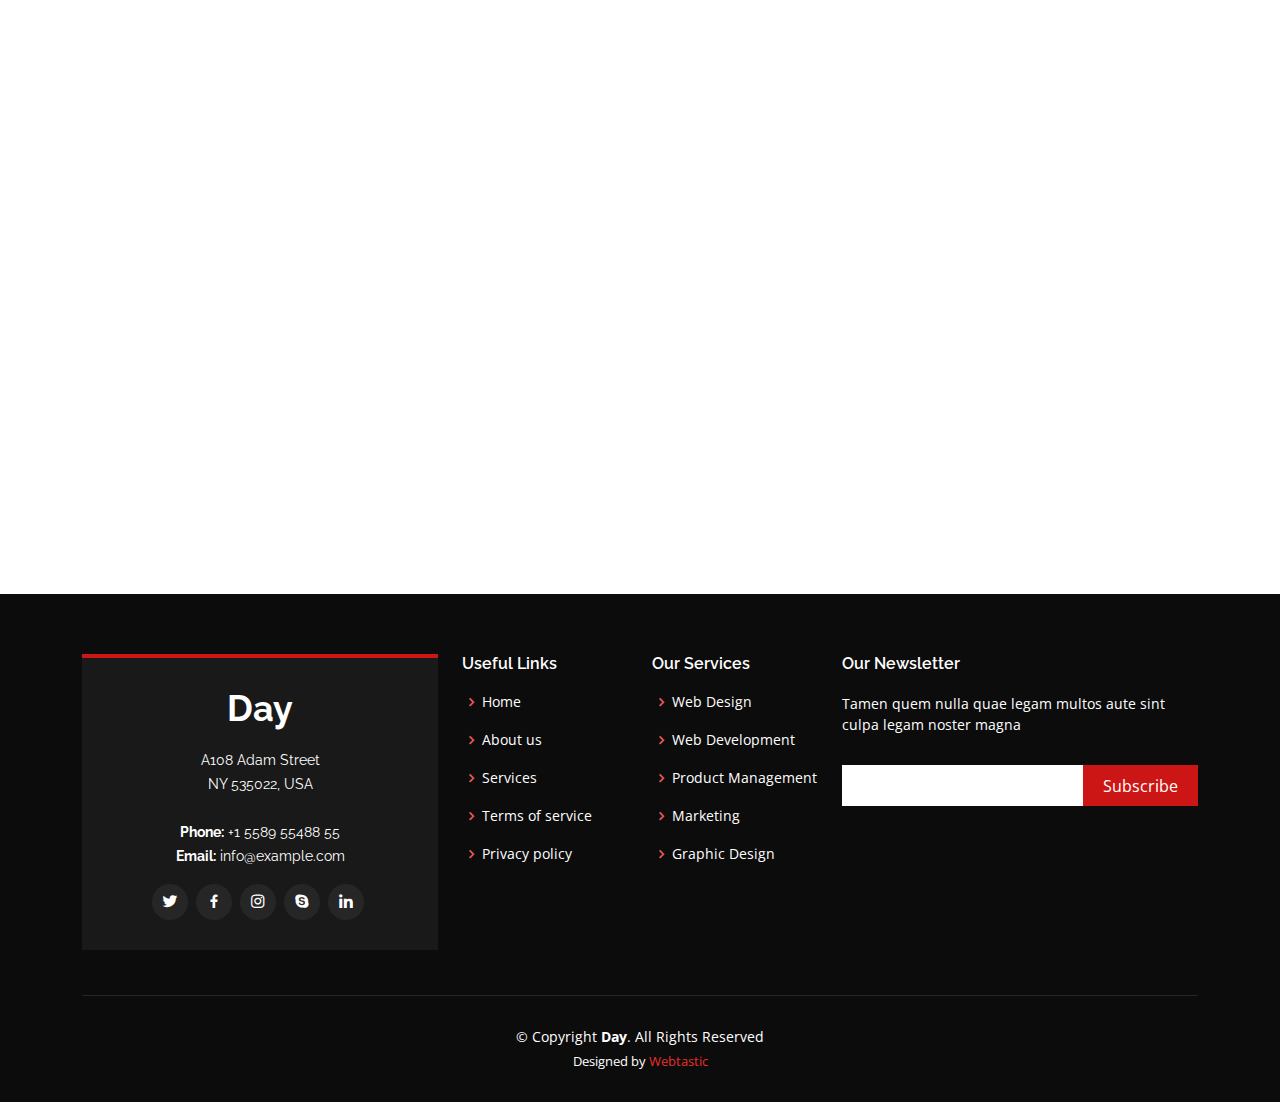
==== commit 71d999ad: "Update index.html" ====
--- a/index.html
+++ b/index.html
@@ -682,7 +682,7 @@
         <!-- You can delete the links only if you purchased the pro version. -->
         <!-- Licensing information: https://bootstrapmade.com/license/ -->
         <!-- Purchase the pro version with working PHP/AJAX contact form: https://bootstrapmade.com/day-multipurpose-html-template-for-free/ -->
-        Designed by <a href="https://bootstrapmade.com/">BootstrapMade</a>
+        Designed by <a href="#">Webtastic</a>
       </div>
     </div>
   </footer><!-- End Footer -->
@@ -703,4 +703,4 @@
 
 </body>
 
-</html>+</html>
